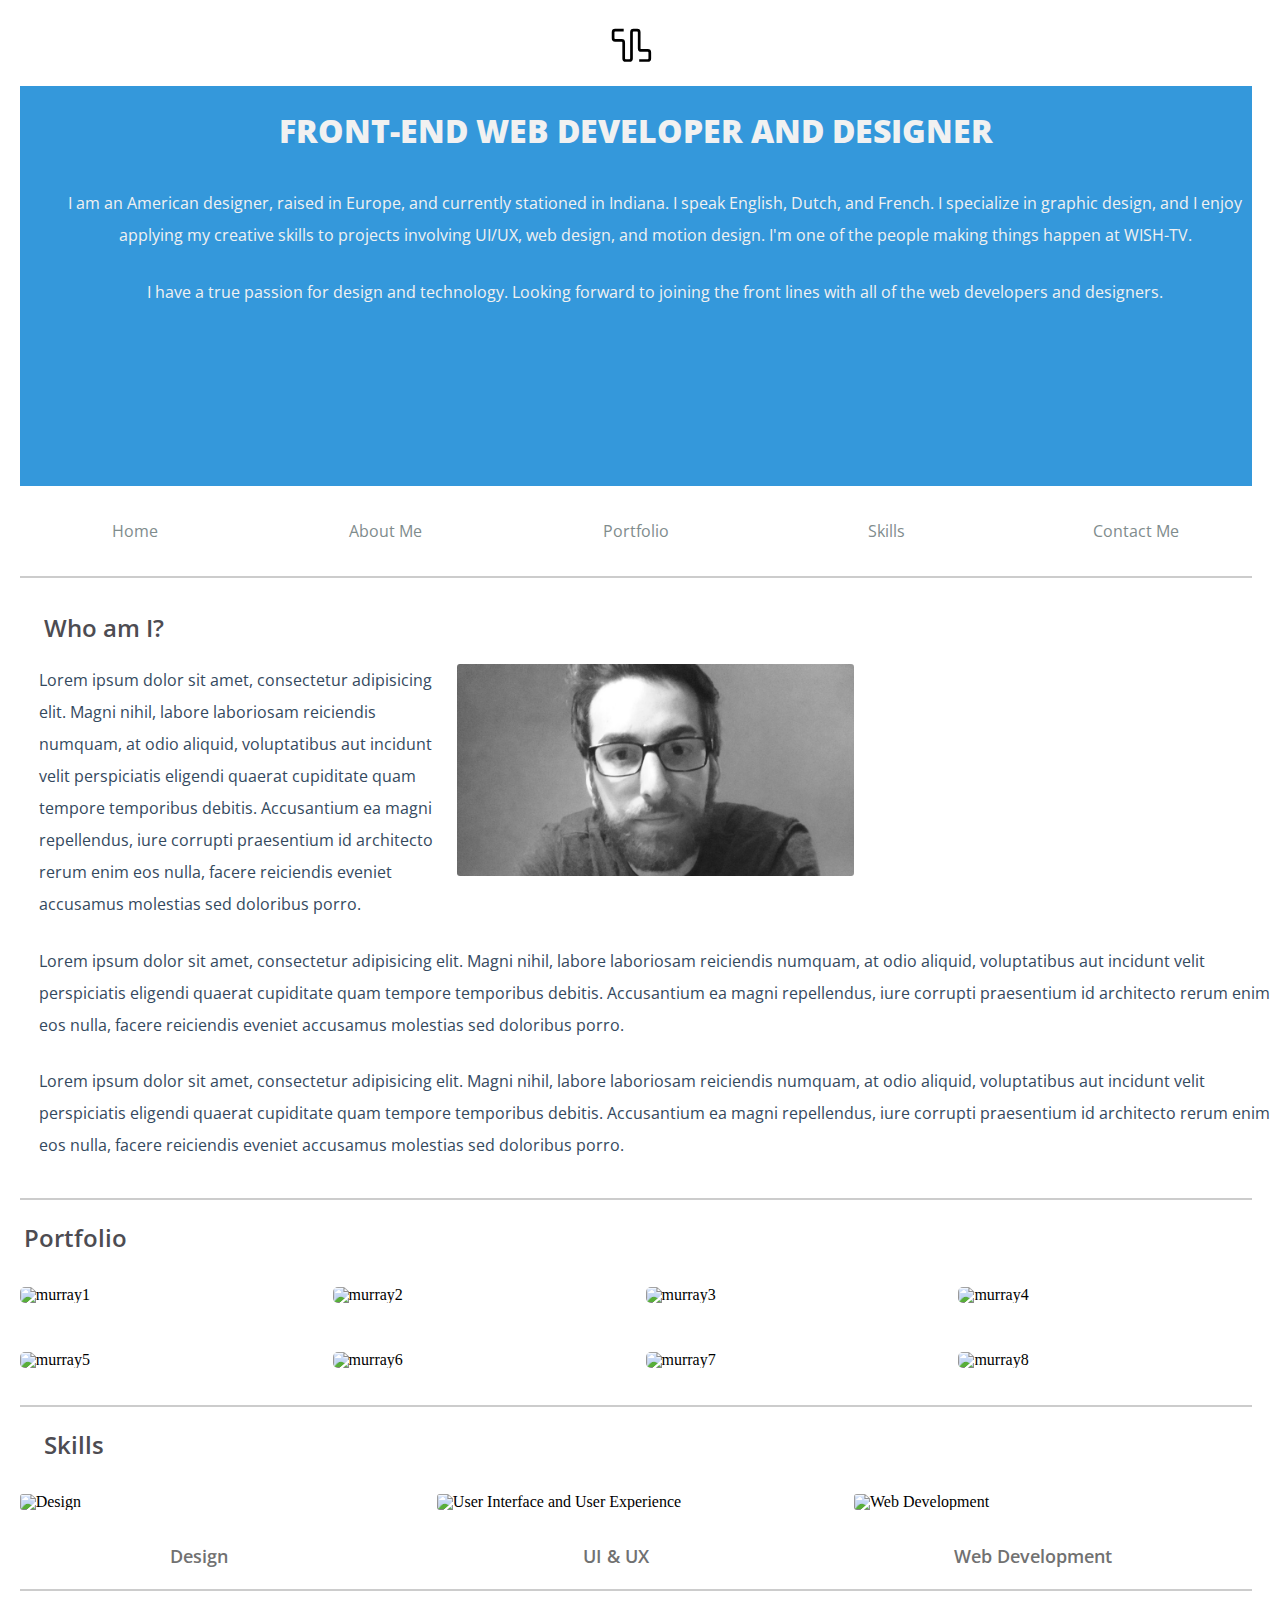
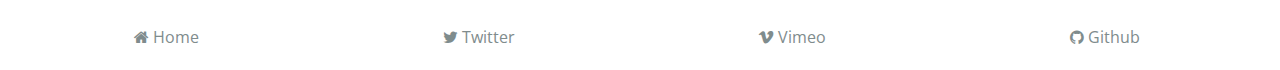
==== index.html @ 1d40ba94 "jQuery 1.7.2" ====
<!doctype html>
<html class="no-js" lang="en">
  <head>
    <meta http-equiv="x-ua-compatible" content="ie=edge" />
    <meta charset="utf-8" />
    <meta name="viewport" content="width=device-width, initial-scale=1.0" />
    <title>Zipline: Build a Personal Website</title>
    <link rel="icon" type="image/png" href="img/favicon.ico" />
    <link href='https://fonts.googleapis.com/css?family=Open+Sans:400,700,800,600' rel='stylesheet' type='text/css' />
    <link rel="stylesheet" href="css/app.css" />
    <link rel="stylesheet" href="css/html5reset.css" />
  	<link rel="stylesheet" href="css/responsivegridsystem.css" />
  	<link rel="stylesheet" href="css/col.css" />
  	<link rel="stylesheet" href="css/2cols.css" />
  	<link rel="stylesheet" href="css/3cols.css" />
  	<link rel="stylesheet" href="css/4cols.css" />
  	<link rel="stylesheet" href="css/5cols.css" />
  	<link rel="stylesheet" href="css/6cols.css" />
  	<link rel="stylesheet" href="css/7cols.css" />
  	<link rel="stylesheet" href="css/8cols.css" />
  	<link rel="stylesheet" href="css/9cols.css" />
  	<link rel="stylesheet" href="css/10cols.css" />
  	<link rel="stylesheet" href="css/11cols.css" />
  	<link rel="stylesheet" href="css/12cols.css" />
    <link rel="stylesheet" href="https://maxcdn.bootstrapcdn.com/font-awesome/4.5.0/css/font-awesome.min.css" />
    <link rel="stylesheet" href="css/style.css" />
  </head>

  <body>
    <div class="container">

      <div id="top" class="logo col span_12_of_12"><svg xmlns="http://www.w3.org/2000/svg" version="1.1" x="0" y="0" width="41.2" height="34.8" viewBox="113.3 83.2 41.2 34.8" enable-background="new 113.285 83.203 41.166 34.832" xml:space="preserve"><path fill="none" stroke="#000000" stroke-width="2.7" stroke-miterlimit="10" d="M126 85.4h-8.6c-1.1 0-2 0.9-2 2v6.1c0 1.1 0.9 2 2 2h6.6c1.1 0 2 0.9 2 2v16.2c0 1.1 0.9 2 2 2h3.8c1.1 0 2-0.9 2-2V103.7 87.4c0-1.1 0.9-2 2-2h3.7c1.1 0 2 0.9 2 2v16.2c0 1.1 0.9 2 2 2h6.6c1.1 0 2 0.9 2 2v6.1c0 1.1-0.9 2-2 2h-8.6"/></svg>
      </div>

      <header class="col span_12_of_12">
        <h1 class="col span_12_of_12 intro">Front-End Web Developer and Designer</h1>
        <p class="col span_12_of_12 intro">I am an American designer, raised in Europe, and currently stationed in Indiana. I speak English, Dutch, and French. I specialize in graphic design, and I enjoy applying my creative skills to projects involving UI/UX, web design, and motion design. I'm one of the people making things happen at <a href="http://www.wishtv.com">WISH-TV</a>.</p>
        <p class="col span_12_of_12 intro">I have a true passion for design and technology. Looking forward to joining the front lines with all of the web developers and designers.</p>
      </header>

      <nav class="col span_12_of_12">
        <a class="col span_1_of_5" href="#top">Home</a>
        <a class="col span_1_of_5" href="#about">About Me</a>
        <a class="col span_1_of_5" href="#portfolio">Portfolio</a>
        <a class="col span_1_of_5" href="#skills">Skills</a>
        <a class="col span_1_of_5" href="#social">Contact Me</a>
      </nav>

      <hr class="col span_12_of_12">

      <div id="about" class="col span_4_of_4">
          <h2 class="col span_4_of_4">Who am I?</h2>
          <p class="col span_1_of_3 lead-text">Lorem ipsum dolor sit amet, consectetur adipisicing elit. Magni nihil, labore laboriosam reiciendis numquam, at odio aliquid, voluptatibus aut incidunt velit perspiciatis eligendi quaerat cupiditate quam tempore temporibus debitis. Accusantium ea magni repellendus, iure corrupti praesentium id architecto rerum enim eos nulla, facere reiciendis eveniet accusamus molestias sed doloribus porro.</p>
          <img class="col span_1_of_3" src="img/myface.png" alt="Stephan Raab Profile Picture">
          <p class="col span_4_of_4 lead-text">Lorem ipsum dolor sit amet, consectetur adipisicing elit. Magni nihil, labore laboriosam reiciendis numquam, at odio aliquid, voluptatibus aut incidunt velit perspiciatis eligendi quaerat cupiditate quam tempore temporibus debitis. Accusantium ea magni repellendus, iure corrupti praesentium id architecto rerum enim eos nulla, facere reiciendis eveniet accusamus molestias sed doloribus porro.</p>
          <p class="col span_4_of_4 lead-text">Lorem ipsum dolor sit amet, consectetur adipisicing elit. Magni nihil, labore laboriosam reiciendis numquam, at odio aliquid, voluptatibus aut incidunt velit perspiciatis eligendi quaerat cupiditate quam tempore temporibus debitis. Accusantium ea magni repellendus, iure corrupti praesentium id architecto rerum enim eos nulla, facere reiciendis eveniet accusamus molestias sed doloribus porro.</p>
      </div>

      <hr class="col span_12_of_12">


      <div>
          <h2 id="portfolio" class="col span_12_of_12">Portfolio</h2>
          <span class="col span_4_of_4">
            <img src="http://tinyurl.com/ospzwv7" alt="murray1" class="col span_1_of_4 thumbnail">
            <img src="http://tinyurl.com/plrx6xm" alt="murray2" class="col span_1_of_4 thumbnail">
            <img src="http://tinyurl.com/p3au8xp" alt="murray3" class="col span_1_of_4 thumbnail">
            <img src="http://tinyurl.com/zzypyy5" alt="murray4" class="col span_1_of_4 thumbnail">
          </span>
          <span class="col span_4_of_4">
            <img src="http://tinyurl.com/ozfjwn2" alt="murray5" class="col span_1_of_4 thumbnail">
            <img src="http://tinyurl.com/hzhqagt" alt="murray6" class="col span_1_of_4 thumbnail">
            <img src="http://tinyurl.com/jpydewt" alt="murray7" class="col span_1_of_4 thumbnail">
            <img src="http://tinyurl.com/zwhwpjm" alt="murray8" class="col span_1_of_4 thumbnail">
          </span>
      </div>

      <hr class="col span_12_of_12">

      <h2 class="col span_12_of_12">Skills</h2>
      <div id="skills" class="col span_3_of_3">
        <img class="col span_1_of_3" src="http://tinyurl.com/zgeyf32" alt="Design">
        <img class="col span_1_of_3" src="http://tinyurl.com/jqfuppp" alt="User Interface and User Experience">
        <img class="col span_1_of_3" src="http://tinyurl.com/jq475kk" alt="Web Development">
      </div>
      <div class="section group">
        <p class="skills col span_1_of_3">Design</p>
        <p class="skills col span_1_of_3">UI & UX</p>
        <p class="skills col span_1_of_3">Web Development</p>
      </div>

      <hr class="col span_12_of_12">

      <footer id="social" class="col span_4_of_4">
        <a class="col span_1_of_4" href="#top"><i class="fa fa-home"></i> Home</a></li>
        <a class="col span_1_of_4" href="http://www.twitter.com/sarcartist"><i class="fa fa-twitter"></i> Twitter</a></li>
        <a class="col span_1_of_4" href="http://www.vimeo.com/StephanRaab"><i class="fa fa-vimeo"></i> Vimeo</a></li>
        <a class="col span_1_of_4" href="http://www.github.com/StephanRaab"><i class="fa fa-github"></i> Github</a></li>
      </footer>

    </div> <!--end of container -->
    <script src="http://ajax.googleapis.com/ajax/libs/jquery/1.7.2/jquery.min.js"></script>
    <script src="js/smoothscroll.js"></script>
    <script src="js/app.js"></script>
  </body>
</html>
---- css/col.css ----
/*  SECTIONS  ============================================================================= */

.section {
	clear: both;
	padding: 0px;
	margin: 0px;
}

/*  GROUPING  ============================================================================= */


.group:before,
.group:after {
    content:"";
    display:table;
}
.group:after {
    clear:both;
}
.group {
    zoom:1; /* For IE 6/7 (trigger hasLayout) */
}

/*  GRID COLUMN SETUP   ==================================================================== */

.col {
	display: block;
	float:left;
	margin: 1% 0 1% 1.6%;
}

.col:first-child { margin-left: 0; } /* all browsers except IE6 and lower */


/*  REMOVE MARGINS AS ALL GO FULL WIDTH AT 480 PIXELS */

@media only screen and (max-width: 480px) {
	.col { 
		margin: 1% 0 1% 0%;
	}
}
---- css/2cols.css ----
/*  GRID OF TWO   ============================================================================= */


.span_2_of_2 {
	width: 100%;
}

.span_1_of_2 {
	width: 49.2%;
}

/*  GO FULL WIDTH AT LESS THAN 480 PIXELS */

@media only screen and (max-width: 480px) {
	.span_2_of_2 {
		width: 100%; 
	}
	.span_1_of_2 {
		width: 100%; 
	}
}
---- css/3cols.css ----
/*  GRID OF THREE   ============================================================================= */

	
.span_3_of_3 {
	width: 100%; 
}

.span_2_of_3 {
	width: 66.13%; 
}

.span_1_of_3 {
	width: 32.26%; 
}


/*  GO FULL WIDTH AT LESS THAN 480 PIXELS */

@media only screen and (max-width: 480px) {
	.span_3_of_3 {
		width: 100%; 
	}
	.span_2_of_3 {
		width: 100%; 
	}
	.span_1_of_3 {
		width: 100%;
	}
}
---- css/4cols.css ----
/*  GRID OF FOUR   ============================================================================= */

	
.span_4_of_4 {
	width: 100%; 
}

.span_3_of_4 {
	width: 74.6%; 
}

.span_2_of_4 {
	width: 49.2%; 
}

.span_1_of_4 {
	width: 23.8%; 
}


/*  GO FULL WIDTH AT LESS THAN 480 PIXELS */

@media only screen and (max-width: 480px) {
	.span_4_of_4 {
		width: 100%; 
	}
	.span_3_of_4 {
		width: 100%; 
	}
	.span_2_of_4 {
		width: 100%; 
	}
	.span_1_of_4 {
		width: 100%; 
	}
}
---- css/5cols.css ----
/*  GRID OF FIVE   ============================================================================= */

	
.span_5_of_5 {
	width: 100%;
}

.span_4_of_5 {
  	width: 79.68%; 
}

.span_3_of_5 {
  	width: 59.36%; 
}

.span_2_of_5 {
  	width: 39.04%;
}

.span_1_of_5 {
  	width: 18.72%;
}


/*  GO FULL WIDTH AT LESS THAN 480 PIXELS */

@media only screen and (max-width: 480px) {
	.span_5_of_5 {
		width: 100%; 
	}
	.span_4_of_5 {
		width: 100%; 
	}
	.span_3_of_5 {
		width: 100%; 
	}
	.span_2_of_5 {
		width: 100%; 
	}
	.span_1_of_5 {
		width: 100%; 
	}
}
---- css/6cols.css ----
/*  GRID OF SIX   ============================================================================= */


.span_6_of_6 {
	width: 100%;
}

.span_5_of_6 {
  	width: 83.06%;
}

.span_4_of_6 {
  	width: 66.13%;
}

.span_3_of_6 {
  	width: 49.2%;
}

.span_2_of_6 {
  	width: 32.26%;
}

.span_1_of_6 {
  	width: 15.33%;
}


/*  GO FULL WIDTH AT LESS THAN 480 PIXELS */

@media only screen and (max-width: 480px) {
	.span_6_of_6 {
		width: 100%; 
	}
	.span_5_of_6 {
		width: 100%; 
	}
	.span_4_of_6 {
		width: 100%; 
	}
	.span_3_of_6 {
		width: 100%; 
	}
	.span_2_of_6 {
		width: 100%; 
	}
	.span_1_of_6 {
		width: 100%; 
	}
}
---- css/7cols.css ----
/*  GRID OF SEVEN   ============================================================================= */


.span_7_of_7 {
	width: 100%;
}

.span_6_of_7 {
	width: 85.48%;
}

.span_5_of_7 {
  	width: 70.97%;
}

.span_4_of_7 {
  	width: 56.45%;
}

.span_3_of_7 {
  	width: 41.94%;
}

.span_2_of_7 {
  	width: 27.42%;
}

.span_1_of_7 {
  	width: 12.91%;
}


/*  GO FULL WIDTH AT LESS THAN 480 PIXELS */

@media only screen and (max-width: 480px) {
	.span_7_of_7 {
		width: 100%; 
	}
	.span_6_of_7 {
		width: 100%; 
	}
	.span_5_of_7 {
		width: 100%; 
	}
	.span_4_of_7 {
		width: 100%; 
	}
	.span_3_of_7 {
		width: 100%; 
	}
	.span_2_of_7 {
		width: 100%; 
	}
	.span_1_of_7 {
		width: 100%; 
	}
}
---- css/8cols.css ----
/*  GRID OF EIGHT   ============================================================================= */

	
.span_8_of_8 {
	width: 100%;
}

.span_7_of_8 {
	width: 87.3%; 
}

.span_6_of_8 {
	width: 74.6%; 
}

.span_5_of_8 {
	width: 61.9%; 
}

.span_4_of_8 {
	width: 49.2%; 
}

.span_3_of_8 {
	width: 36.5%;
}

.span_2_of_8 {
	width: 23.8%; 
}

.span_1_of_8 {
	width: 11.1%; 
}


/*  GO FULL WIDTH AT LESS THAN 480 PIXELS */

@media only screen and (max-width: 480px) {
	.span_8_of_8 {
		width: 100%; 
	}
	.span_7_of_8 {
		width: 100%; 
	}
	.span_6_of_8 {
		width: 100%; 
	}
	.span_5_of_8 {
		width: 100%; 
	}
	.span_4_of_8 {
		width: 100%; 
	}
	.span_3_of_8 {
		width: 100%; 
	}
	.span_2_of_8 {
		width: 100%; 
	}
	.span_1_of_8 {
		width: 100%; 
	}
}
---- css/9cols.css ----
/*  GRID OF NINE   ============================================================================= */


.span_9_of_9 {
	width: 100%;
}

.span_8_of_9 {
	width: 88.71%;
}

.span_7_of_9 {
	width: 77.42%; 
}

.span_6_of_9 {
	width: 66.13%; 
}

.span_5_of_9 {
	width: 54.84%; 
}

.span_4_of_9 {
	width: 43.55%; 
}

.span_3_of_9 {
	width: 32.26%;
}

.span_2_of_9 {
	width: 20.97%; 
}

.span_1_of_9 {
	width: 9.68%; 
}


/*  GO FULL WIDTH AT LESS THAN 480 PIXELS */

@media only screen and (max-width: 480px) {
	.span_9_of_9 {
		width: 100%; 
	}
	.span_8_of_9 {
		width: 100%; 
	}
	.span_7_of_9 {
		width: 100%; 
	}
	.span_6_of_9 {
		width: 100%; 
	}
	.span_5_of_9 {
		width: 100%; 
	}
	.span_4_of_9 {
		width: 100%; 
	}
	.span_3_of_9 {
		width: 100%; 
	}
	.span_2_of_9 {
		width: 100%; 
	}
	.span_1_of_9 {
		width: 100%; 
	}
}
---- css/10cols.css ----
/*  GRID OF TEN   ============================================================================= */


.span_10_of_10 {
	width: 100%;
}

.span_9_of_10 {
	width: 89.84%;
}

.span_8_of_10 {
	width: 79.68%;
}

.span_7_of_10 {
	width: 69.52%; 
}

.span_6_of_10 {
	width: 59.36%; 
}

.span_5_of_10 {
	width: 49.2%; 
}

.span_4_of_10 {
	width: 39.04%; 
}

.span_3_of_10 {
	width: 28.88%;
}

.span_2_of_10 {
	width: 18.72%; 
}

.span_1_of_10 {
	width: 8.56%; 
}


/*  GO FULL WIDTH AT LESS THAN 480 PIXELS */

@media only screen and (max-width: 480px) {
	.span_10_of_10 {
		width: 100%; 
	}
	.span_9_of_10 {
		width: 100%; 
	}
	.span_8_of_10 {
		width: 100%; 
	}
	.span_7_of_10 {
		width: 100%; 
	}
	.span_6_of_10 {
		width: 100%; 
	}
	.span_5_of_10 {
		width: 100%; 
	}
	.span_4_of_10 {
		width: 100%; 
	}
	.span_3_of_10 {
		width: 100%; 
	}
	.span_2_of_10 {
		width: 100%; 
	}
	.span_1_of_10 {
		width: 100%; 
	}
}
---- css/11cols.css ----
/*  GRID OF ELEVEN   ============================================================================= */

.span_11_of_11 {
	width: 100%;
}

.span_10_of_11 {
	width: 90.76%;
}

.span_9_of_11 {
	width: 81.52%;
}

.span_8_of_11 {
	width: 72.29%;
}

.span_7_of_11 {
	width: 63.05%; 
}

.span_6_of_11 {
	width: 53.81%; 
}

.span_5_of_11 {
	width: 44.58%; 
}

.span_4_of_11 {
	width: 35.34%; 
}

.span_3_of_11 {
	width: 26.1%;
}

.span_2_of_11 {
	width: 16.87%; 
}

.span_1_of_11 {
	width: 7.63%; 
}


/*  GO FULL WIDTH AT LESS THAN 480 PIXELS */

@media only screen and (max-width: 480px) {
	.span_11_of_11 {
		width: 100%; 
	}
	.span_10_of_11 {
		width: 100%; 
	}
	.span_9_of_11 {
		width: 100%; 
	}
	.span_8_of_11 {
		width: 100%; 
	}
	.span_7_of_11 {
		width: 100%; 
	}
	.span_6_of_11 {
		width: 100%; 
	}
	.span_5_of_11 {
		width: 100%; 
	}
	.span_4_of_11 {
		width: 100%; 
	}
	.span_3_of_11 {
		width: 100%; 
	}
	.span_2_of_11 {
		width: 100%; 
	}
	.span_1_of_11 {
		width: 100%; 
	}
}
---- css/12cols.css ----
/*  GRID OF TWELVE   ============================================================================= */

.span_12_of_12 {
	width: 100%;
}

.span_11_of_12 {
	width: 91.53%;
}

.span_10_of_12 {
	width: 83.06%;
}

.span_9_of_12 {
	width: 74.6%;
}

.span_8_of_12 {
	width: 66.13%;
}

.span_7_of_12 {
	width: 57.66%; 
}

.span_6_of_12 {
	width: 49.2%; 
}

.span_5_of_12 {
	width: 40.73%; 
}

.span_4_of_12 {
	width: 32.26%; 
}

.span_3_of_12 {
	width: 23.8%;
}

.span_2_of_12 {
	width: 15.33%; 
}

.span_1_of_12 {
	width: 6.86%; 
}


/*  GO FULL WIDTH AT LESS THAN 480 PIXELS */

@media only screen and (max-width: 480px) {
	.span_12_of_12 {
		width: 100%; 
	}
	.span_11_of_12 {
		width: 100%; 
	}
	.span_10_of_12 {
		width: 100%; 
	}
	.span_9_of_12 {
		width: 100%; 
	}
	.span_8_of_12 {
		width: 100%; 
	}
	.span_7_of_12 {
		width: 100%; 
	}
	.span_6_of_12 {
		width: 100%; 
	}
	.span_5_of_12 {
		width: 100%; 
	}
	.span_4_of_12 {
		width: 100%; 
	}
	.span_3_of_12 {
		width: 100%; 
	}
	.span_2_of_12 {
		width: 100%; 
	}
	.span_1_of_12 {
		width: 100%; 
	}
}
---- css/style.css ----
h1{
  font-family: 'Open Sans', sans-serif;
  font-weight: 800;
  font-size: 32px;
  text-transform: uppercase;
}

h2{
  font-family: 'Open Sans', sans-serif;
  font-weight: 600;
  font-size: 24px;
  color: #4d4c52;
  padding-left: 1em;
}

p{
  font-family: 'Open Sans', sans-serif;
  font-weight: 400;
  color: #7d8083;
}

p a{
  color: #f1f1f1;
  line-height: 2;
  font-family: 'Open Sans', sans-serif;
  font-weight: 400;
  text-decoration: none;
}

p a:hover{
  text-decoration: underline;
}

img{
  border-radius: 3px;
}

.container{
  margin-right: 3em;
}

.logo{
  padding: 1em;
  margin-bottom: -5px;
  display: inline-flex;
  align-items: center;
  justify-content: center;
}

.intro{
  color: #f1f1f1;
  line-height: 2;
}

a{
  text-decoration: none;
  font-family: 'Open Sans', sans-serif;
  font-weight: 400;
}

header{
  background-color: rgba(52, 152, 219,1.0);
  height: 400px;
  text-align: center;
}

nav{
  display: inline-flex;
  align-items: center;
  justify-content: center;
  height: 40px;
}

nav a{
  color: #7f8c8d;
  align-items: center;
  text-align: center;
}

nav a:hover{
  color: #3498db;
  border-bottom: 3px solid #3498db;
  padding-bottom: 35px;
  transition: width 2s ease-in-out 1s;
}

hr{
  height: 1px;
  border: 0;
  border-top: 2px solid #cccccc;
  padding: 0;
}

.lead-text{
  color: #34495e;
  line-height: 2;
}

.thumbnail{
  border-radius: 5px;
}

.thumbnail:hover{
  cursor: pointer;
  background: #3498db;
}

.skills{
  font-family: 'Open Sans', sans-serif;
  font-weight: 600;
  font-size: 18px;
  color: rgb(113, 113, 113);
  text-align: center;
}

footer a{
  color: #7f8c8d;
  text-align: center;
}

footer a:hover{
  color: #3498db;
}
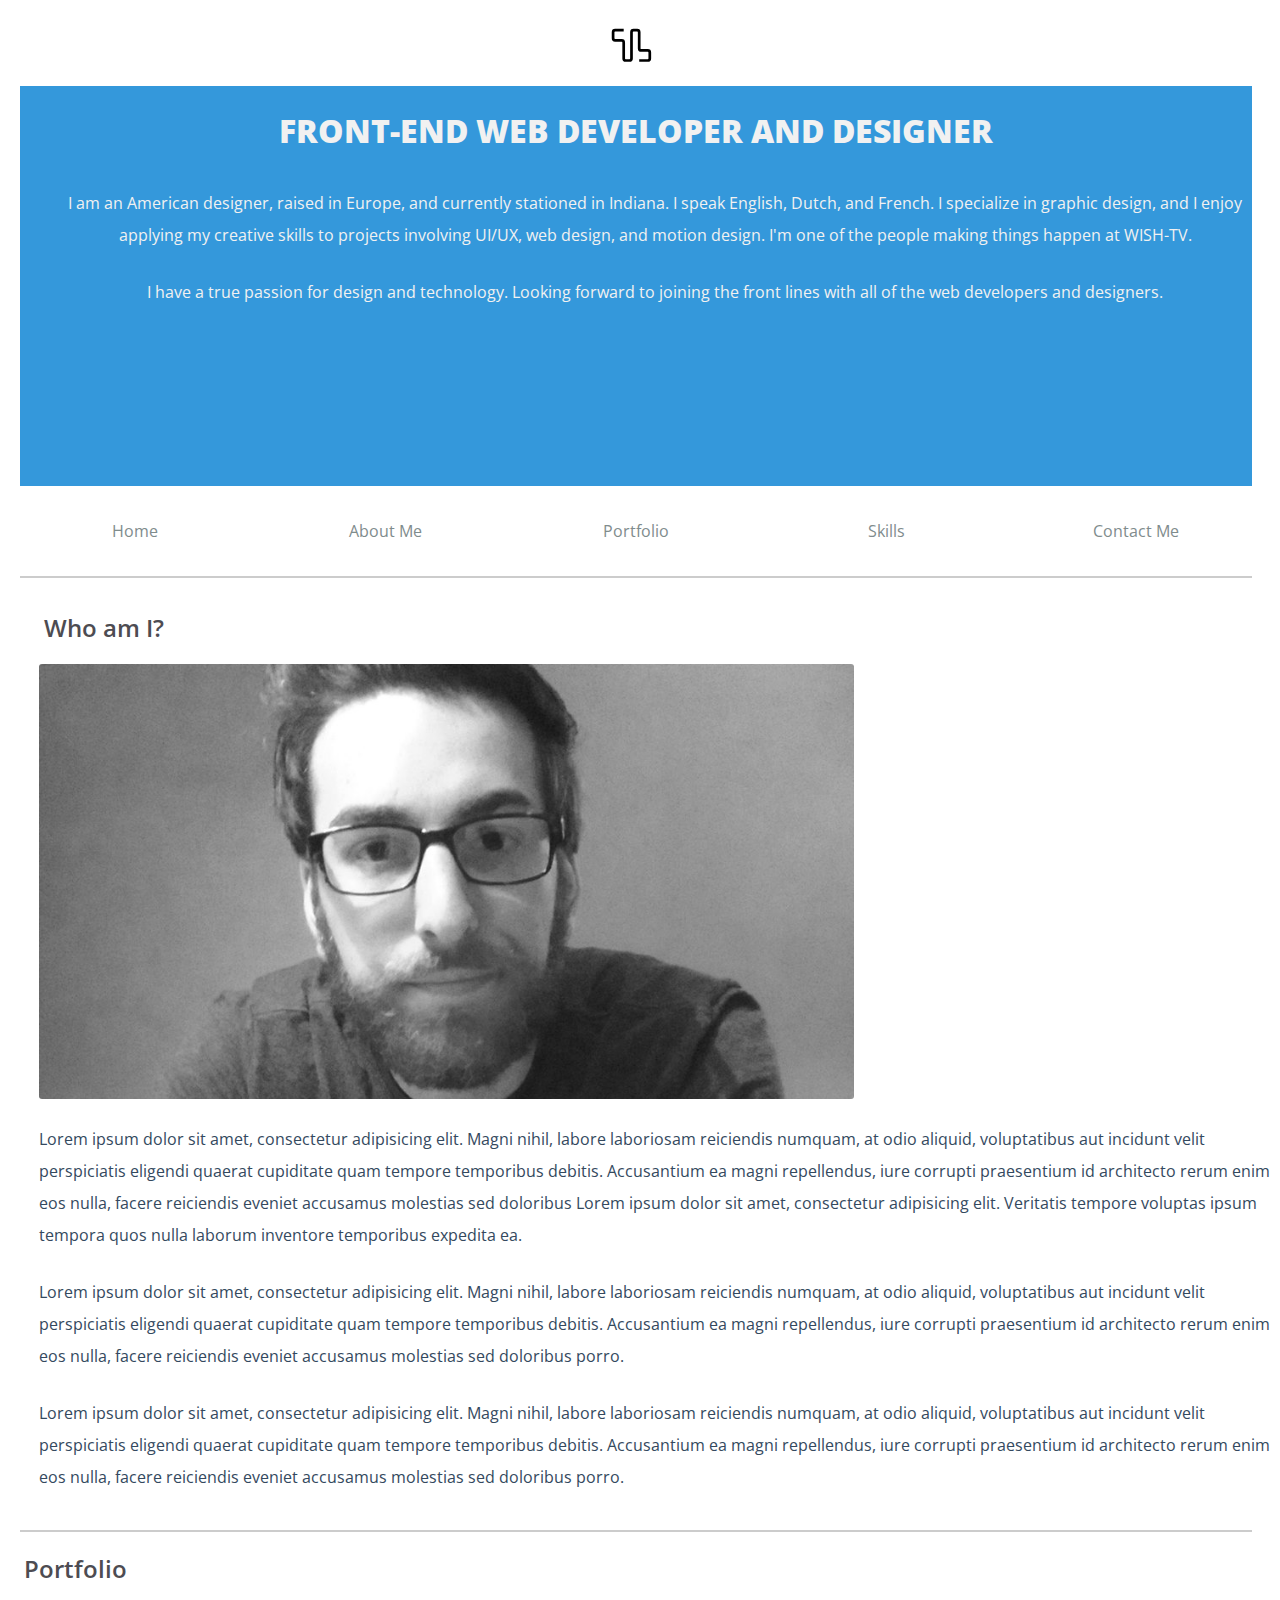
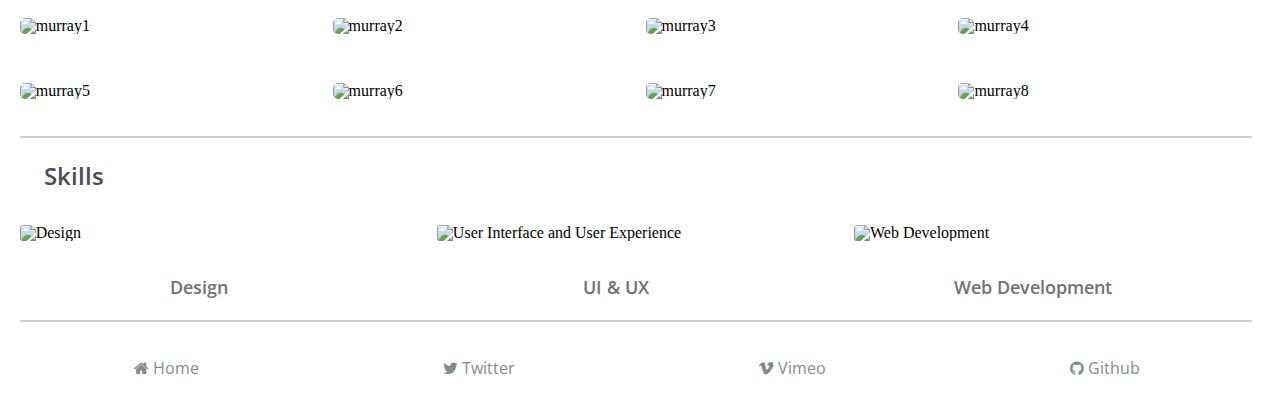
==== commit 01b44057: "profile pic change" ====
--- a/index.html
+++ b/index.html
@@ -50,8 +50,8 @@
 
       <div id="about" class="col span_4_of_4">
           <h2 class="col span_4_of_4">Who am I?</h2>
-          <p class="col span_1_of_3 lead-text">Lorem ipsum dolor sit amet, consectetur adipisicing elit. Magni nihil, labore laboriosam reiciendis numquam, at odio aliquid, voluptatibus aut incidunt velit perspiciatis eligendi quaerat cupiditate quam tempore temporibus debitis. Accusantium ea magni repellendus, iure corrupti praesentium id architecto rerum enim eos nulla, facere reiciendis eveniet accusamus molestias sed doloribus porro.</p>
-          <img class="col span_1_of_3" src="img/myface.png" alt="Stephan Raab Profile Picture">
+          <img class="col span_2_of_3" src="img/myface.png" alt="Stephan Raab Profile Picture">
+          <p class="col span_4_of_4 lead-text">Lorem ipsum dolor sit amet, consectetur adipisicing elit. Magni nihil, labore laboriosam reiciendis numquam, at odio aliquid, voluptatibus aut incidunt velit perspiciatis eligendi quaerat cupiditate quam tempore temporibus debitis. Accusantium ea magni repellendus, iure corrupti praesentium id architecto rerum enim eos nulla, facere reiciendis eveniet accusamus molestias sed doloribus Lorem ipsum dolor sit amet, consectetur adipisicing elit. Veritatis tempore voluptas ipsum tempora quos nulla laborum inventore temporibus expedita ea. </p>
           <p class="col span_4_of_4 lead-text">Lorem ipsum dolor sit amet, consectetur adipisicing elit. Magni nihil, labore laboriosam reiciendis numquam, at odio aliquid, voluptatibus aut incidunt velit perspiciatis eligendi quaerat cupiditate quam tempore temporibus debitis. Accusantium ea magni repellendus, iure corrupti praesentium id architecto rerum enim eos nulla, facere reiciendis eveniet accusamus molestias sed doloribus porro.</p>
           <p class="col span_4_of_4 lead-text">Lorem ipsum dolor sit amet, consectetur adipisicing elit. Magni nihil, labore laboriosam reiciendis numquam, at odio aliquid, voluptatibus aut incidunt velit perspiciatis eligendi quaerat cupiditate quam tempore temporibus debitis. Accusantium ea magni repellendus, iure corrupti praesentium id architecto rerum enim eos nulla, facere reiciendis eveniet accusamus molestias sed doloribus porro.</p>
       </div>
@@ -99,7 +99,7 @@
       </footer>
 
     </div> <!--end of container -->
-    <script src="http://ajax.googleapis.com/ajax/libs/jquery/1.7.2/jquery.min.js"></script>
+    <script src="js/jQuery 1-7-2.min.js"></script>
     <script src="js/smoothscroll.js"></script>
     <script src="js/app.js"></script>
   </body>
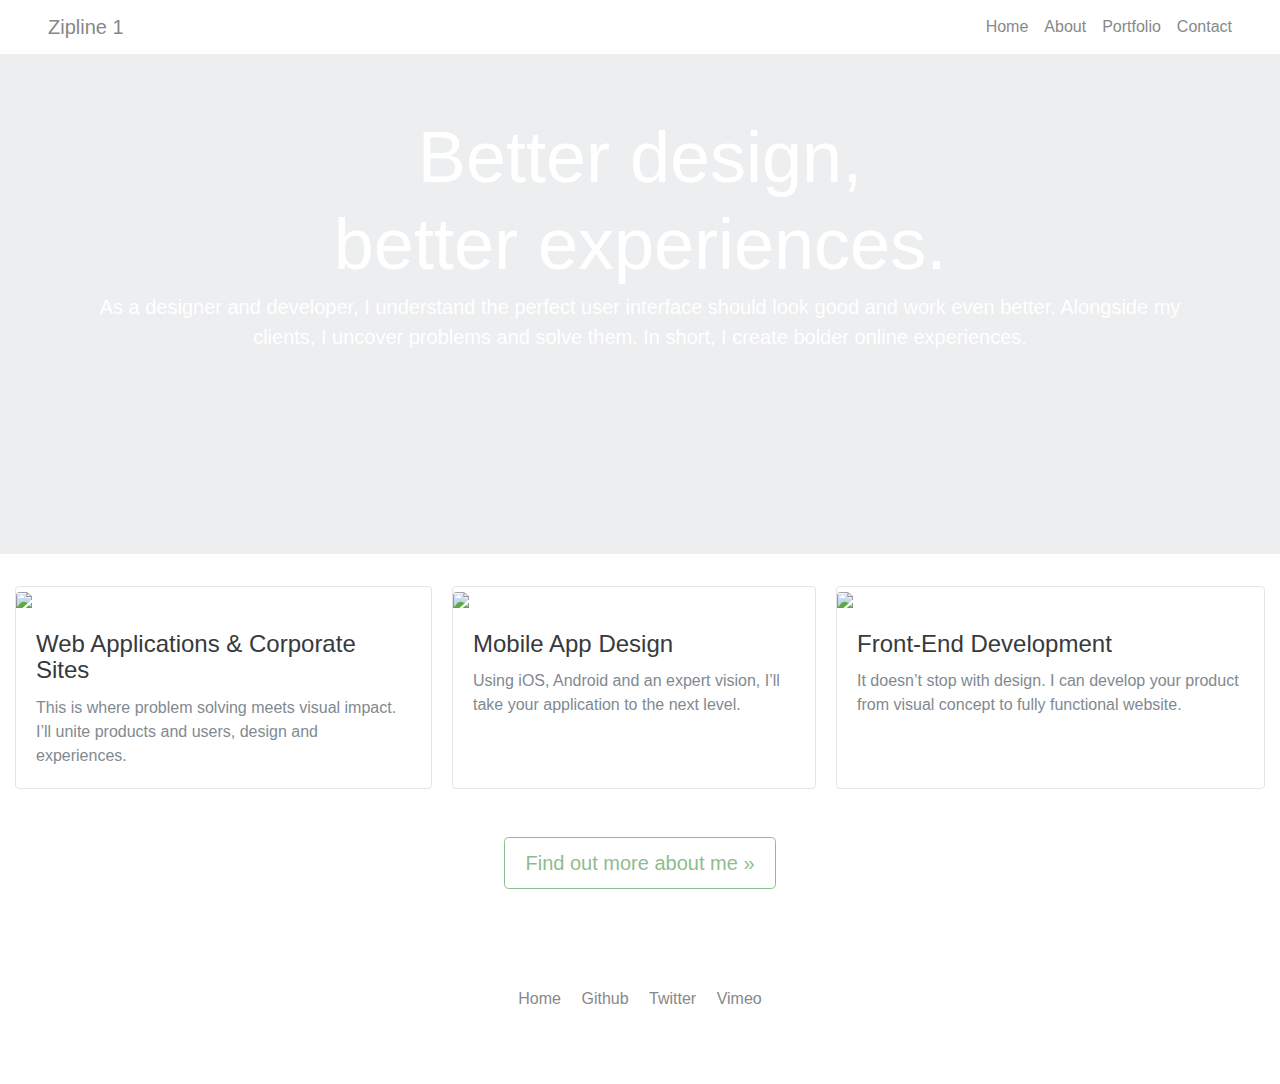
==== commit 28c7e462: "zipline portfolio v3" ====
--- a/index.html
+++ b/index.html
@@ -1,106 +1,102 @@
-<!doctype html>
-<html class="no-js" lang="en">
+
+<!DOCTYPE html>
+<html lang="en">
   <head>
-    <meta http-equiv="x-ua-compatible" content="ie=edge" />
-    <meta charset="utf-8" />
-    <meta name="viewport" content="width=device-width, initial-scale=1.0" />
-    <title>Zipline: Build a Personal Website</title>
-    <link rel="icon" type="image/png" href="img/favicon.ico" />
-    <link href='https://fonts.googleapis.com/css?family=Open+Sans:400,700,800,600' rel='stylesheet' type='text/css' />
-    <link rel="stylesheet" href="css/app.css" />
-    <link rel="stylesheet" href="css/html5reset.css" />
-  	<link rel="stylesheet" href="css/responsivegridsystem.css" />
-  	<link rel="stylesheet" href="css/col.css" />
-  	<link rel="stylesheet" href="css/2cols.css" />
-  	<link rel="stylesheet" href="css/3cols.css" />
-  	<link rel="stylesheet" href="css/4cols.css" />
-  	<link rel="stylesheet" href="css/5cols.css" />
-  	<link rel="stylesheet" href="css/6cols.css" />
-  	<link rel="stylesheet" href="css/7cols.css" />
-  	<link rel="stylesheet" href="css/8cols.css" />
-  	<link rel="stylesheet" href="css/9cols.css" />
-  	<link rel="stylesheet" href="css/10cols.css" />
-  	<link rel="stylesheet" href="css/11cols.css" />
-  	<link rel="stylesheet" href="css/12cols.css" />
-    <link rel="stylesheet" href="https://maxcdn.bootstrapcdn.com/font-awesome/4.5.0/css/font-awesome.min.css" />
-    <link rel="stylesheet" href="css/style.css" />
+    <meta charset="utf-8">
+    <meta http-equiv="X-UA-Compatible" content="IE=edge">
+    <meta name="viewport" content="width=device-width, initial-scale=1, shrink-to-fit=no">
+    <!-- The above 3 meta tags *must* come first in the head; any other head content must come *after* these tags -->
+
+    <link rel="icon" href="img/favicon.ico">
+    <title>Zipline 1: FCC</title>
+
+    <!-- Bootstrap core CSS -->
+    <link href="css/bootstrap.min.css" rel="stylesheet">
+
+    <!-- Custom styles for this template -->
+    <link href="css/style.css" rel="stylesheet">
   </head>
 
   <body>
-    <div class="container">
 
-      <div id="top" class="logo col span_12_of_12"><svg xmlns="http://www.w3.org/2000/svg" version="1.1" x="0" y="0" width="41.2" height="34.8" viewBox="113.3 83.2 41.2 34.8" enable-background="new 113.285 83.203 41.166 34.832" xml:space="preserve"><path fill="none" stroke="#000000" stroke-width="2.7" stroke-miterlimit="10" d="M126 85.4h-8.6c-1.1 0-2 0.9-2 2v6.1c0 1.1 0.9 2 2 2h6.6c1.1 0 2 0.9 2 2v16.2c0 1.1 0.9 2 2 2h3.8c1.1 0 2-0.9 2-2V103.7 87.4c0-1.1 0.9-2 2-2h3.7c1.1 0 2 0.9 2 2v16.2c0 1.1 0.9 2 2 2h6.6c1.1 0 2 0.9 2 2v6.1c0 1.1-0.9 2-2 2h-8.6"/></svg>
+    <nav id="top" class="navbar">
+      <a class="navbar-brand" href="http://www.freecodecamp.com" target="_blank">Zipline 1</a>
+      <ul class="nav navbar-nav pull-xs-right">
+        <li class="nav-item">
+          <a class="nav-link" href="#top">Home <span class="sr-only">(current)</span></a>
+        </li>
+        <li class="nav-item">
+          <a class="nav-link" href="#about-me">About</a>
+        </li>
+        <li class="nav-item">
+          <a class="nav-link" href="#skills">Portfolio</a>
+        </li>
+        <li class="nav-item">
+          <a class="nav-link" href="#contact">Contact</a>
+        </li>
+      </ul>
+    </nav>
+
+    <!-- Main jumbotron for a primary marketing message or call to action -->
+    <div id="header" class="jumbotron jumbotron-fluid">
+      <div class="container">
+        <h2 class="display-3 text-xs-center">Better design,</h1>
+        <h2 class="display-3 text-xs-center">better experiences.</h2>
+        <p class="lead text-xs-center">As a designer and developer, I understand the perfect user interface should look good and work even better. Alongside my clients, I uncover problems and solve them. In short, I create bolder online experiences.</p>
       </div>
+    </div>
 
-      <header class="col span_12_of_12">
-        <h1 class="col span_12_of_12 intro">Front-End Web Developer and Designer</h1>
-        <p class="col span_12_of_12 intro">I am an American designer, raised in Europe, and currently stationed in Indiana. I speak English, Dutch, and French. I specialize in graphic design, and I enjoy applying my creative skills to projects involving UI/UX, web design, and motion design. I'm one of the people making things happen at <a href="http://www.wishtv.com">WISH-TV</a>.</p>
-        <p class="col span_12_of_12 intro">I have a true passion for design and technology. Looking forward to joining the front lines with all of the web developers and designers.</p>
-      </header>
+    <div class="container-fluid text-cs-center">
 
-      <nav class="col span_12_of_12">
-        <a class="col span_1_of_5" href="#top">Home</a>
-        <a class="col span_1_of_5" href="#about">About Me</a>
-        <a class="col span_1_of_5" href="#portfolio">Portfolio</a>
-        <a class="col span_1_of_5" href="#skills">Skills</a>
-        <a class="col span_1_of_5" href="#social">Contact Me</a>
-      </nav>
+      <div id="skills" class="card-deck-wrapper">
+        <div class="card-deck">
+          <div class="card">
+            <img class="card-img-top" src="http://tinyurl.com/ospzwv7">
+            <div class="card-block">
+              <h4 class="card-title">Web Applications & Corporate Sites</h4>
+              <p class="text-muted card-text">This is where problem solving meets visual impact. I’ll unite products and users, design and experiences.</p>
+            </div>
+          </div>
 
-      <hr class="col span_12_of_12">
+          <div class="card">
+            <img class="card-img-top" src="http://tinyurl.com/jqfuppp">
+            <div class="card-block">
+              <h4 class="card-title">Mobile App Design</h4>
+              <p class="text-muted card-text">Using iOS, Android and an expert vision, I’ll take your application to the next level.</p>
+            </div>
+          </div>
 
-      <div id="about" class="col span_4_of_4">
-          <h2 class="col span_4_of_4">Who am I?</h2>
-          <img class="col span_2_of_3" src="img/myface.png" alt="Stephan Raab Profile Picture">
-          <p class="col span_4_of_4 lead-text">Lorem ipsum dolor sit amet, consectetur adipisicing elit. Magni nihil, labore laboriosam reiciendis numquam, at odio aliquid, voluptatibus aut incidunt velit perspiciatis eligendi quaerat cupiditate quam tempore temporibus debitis. Accusantium ea magni repellendus, iure corrupti praesentium id architecto rerum enim eos nulla, facere reiciendis eveniet accusamus molestias sed doloribus Lorem ipsum dolor sit amet, consectetur adipisicing elit. Veritatis tempore voluptas ipsum tempora quos nulla laborum inventore temporibus expedita ea. </p>
-          <p class="col span_4_of_4 lead-text">Lorem ipsum dolor sit amet, consectetur adipisicing elit. Magni nihil, labore laboriosam reiciendis numquam, at odio aliquid, voluptatibus aut incidunt velit perspiciatis eligendi quaerat cupiditate quam tempore temporibus debitis. Accusantium ea magni repellendus, iure corrupti praesentium id architecto rerum enim eos nulla, facere reiciendis eveniet accusamus molestias sed doloribus porro.</p>
-          <p class="col span_4_of_4 lead-text">Lorem ipsum dolor sit amet, consectetur adipisicing elit. Magni nihil, labore laboriosam reiciendis numquam, at odio aliquid, voluptatibus aut incidunt velit perspiciatis eligendi quaerat cupiditate quam tempore temporibus debitis. Accusantium ea magni repellendus, iure corrupti praesentium id architecto rerum enim eos nulla, facere reiciendis eveniet accusamus molestias sed doloribus porro.</p>
+          <div class="card">
+            <img class="card-img-top" src="http://tinyurl.com/jq475kk">
+            <div class="card-block">
+              <h4 class="card-title">Front-End Development</h4>
+              <p class="text-muted card-text">It doesn’t stop with design. I can develop your product from visual concept to fully functional website.</p>
+            </div>
+          </div>
+        </div>
       </div>
+    </div>
 
-      <hr class="col span_12_of_12">
+      <a href="http://www.stephanraab.com" target="_blank"><button id="about-me" class="btn btn-success-outline btn-lg center-block">Find out more about me <span>&raquo</span></button></a>
+
+      <footer id="contact" class="text-xs-center">
+        <nav class="nav nav-inline">
+          <a class="nav-link" href="#top">Home</a>
+          <a class="nav-link" href="http://www.github.com/stephanraab" target="_blank">Github</a>
+          <a class="nav-link" href="http://www.twitter.com/sarcartist" target="_blank">Twitter</a>
+          <a class="nav-link" href="http://www.vimeo.com/stephanraab" target="_blank">Vimeo</a>
+        </nav>
+      </footer>
+    </div> <!-- /container -->
 
 
-      <div>
-          <h2 id="portfolio" class="col span_12_of_12">Portfolio</h2>
-          <span class="col span_4_of_4">
-            <img src="http://tinyurl.com/ospzwv7" alt="murray1" class="col span_1_of_4 thumbnail">
-            <img src="http://tinyurl.com/plrx6xm" alt="murray2" class="col span_1_of_4 thumbnail">
-            <img src="http://tinyurl.com/p3au8xp" alt="murray3" class="col span_1_of_4 thumbnail">
-            <img src="http://tinyurl.com/zzypyy5" alt="murray4" class="col span_1_of_4 thumbnail">
-          </span>
-          <span class="col span_4_of_4">
-            <img src="http://tinyurl.com/ozfjwn2" alt="murray5" class="col span_1_of_4 thumbnail">
-            <img src="http://tinyurl.com/hzhqagt" alt="murray6" class="col span_1_of_4 thumbnail">
-            <img src="http://tinyurl.com/jpydewt" alt="murray7" class="col span_1_of_4 thumbnail">
-            <img src="http://tinyurl.com/zwhwpjm" alt="murray8" class="col span_1_of_4 thumbnail">
-          </span>
-      </div>
-
-      <hr class="col span_12_of_12">
-
-      <h2 class="col span_12_of_12">Skills</h2>
-      <div id="skills" class="col span_3_of_3">
-        <img class="col span_1_of_3" src="http://tinyurl.com/zgeyf32" alt="Design">
-        <img class="col span_1_of_3" src="http://tinyurl.com/jqfuppp" alt="User Interface and User Experience">
-        <img class="col span_1_of_3" src="http://tinyurl.com/jq475kk" alt="Web Development">
-      </div>
-      <div class="section group">
-        <p class="skills col span_1_of_3">Design</p>
-        <p class="skills col span_1_of_3">UI & UX</p>
-        <p class="skills col span_1_of_3">Web Development</p>
-      </div>
-
-      <hr class="col span_12_of_12">
-
-      <footer id="social" class="col span_4_of_4">
-        <a class="col span_1_of_4" href="#top"><i class="fa fa-home"></i> Home</a></li>
-        <a class="col span_1_of_4" href="http://www.twitter.com/sarcartist"><i class="fa fa-twitter"></i> Twitter</a></li>
-        <a class="col span_1_of_4" href="http://www.vimeo.com/StephanRaab"><i class="fa fa-vimeo"></i> Vimeo</a></li>
-        <a class="col span_1_of_4" href="http://www.github.com/StephanRaab"><i class="fa fa-github"></i> Github</a></li>
-      </footer>
-
-    </div> <!--end of container -->
-    <script src="js/jQuery 1-7-2.min.js"></script>
-    <script src="js/smoothscroll.js"></script>
-    <script src="js/app.js"></script>
+    <!-- Bootstrap core JavaScript
+    ================================================== -->
+    <!-- Placed at the end of the document so the pages load faster -->
+    <script src="https://ajax.googleapis.com/ajax/libs/jquery/2.1.4/jquery.min.js"></script>
+    <script>window.jQuery || document.write('<script src="../../assets/js/vendor/jquery.min.js"><\/script>')</script>
+    <script src="../../dist/js/bootstrap.min.js"></script>
+    <!-- IE10 viewport hack for Surface/desktop Windows 8 bug -->
+    <script src="../../assets/js/ie10-viewport-bug-workaround.js"></script>
   </body>
 </html>
--- a/css/style.css
+++ b/css/style.css
@@ -1,124 +1,70 @@
-
-h1{
-  font-family: 'Open Sans', sans-serif;
-  font-weight: 800;
-  font-size: 32px;
-  text-transform: uppercase;
+/* Move down content because we have a fixed navbar that is 50px tall */
+body {
+  padding-bottom: 2rem;
 }
 
-h2{
-  font-family: 'Open Sans', sans-serif;
-  font-weight: 600;
-  font-size: 24px;
-  color: #4d4c52;
-  padding-left: 1em;
-}
-
-p{
-  font-family: 'Open Sans', sans-serif;
-  font-weight: 400;
-  color: #7d8083;
-}
-
-p a{
-  color: #f1f1f1;
-  line-height: 2;
-  font-family: 'Open Sans', sans-serif;
-  font-weight: 400;
+a:hover{
   text-decoration: none;
 }
 
-p a:hover{
-  text-decoration: underline;
+.navbar{
+  padding-left: 3em;
+  padding-right: 3em;
 }
 
-img{
-  border-radius: 3px;
+.nav-link, .navbar-brand{
+  color: #888;
 }
 
-.container{
-  margin-right: 3em;
+.jumbotron{
+  background-image: url("http://tinyurl.com/gtrgq4f");
+  background-size: cover;
+  color: white;
+  height: 500px;
 }
 
-.logo{
-  padding: 1em;
-  margin-bottom: -5px;
-  display: inline-flex;
-  align-items: center;
-  justify-content: center;
+.card-deck-wrapper{
+  display: flex;
 }
 
-.intro{
-  color: #f1f1f1;
-  line-height: 2;
+.btn-success-outline {
+    color: darkseagreen;
+    background-color: transparent;
+    background-image: none;
+    border-color: darkseagreen;
 }
 
-a{
-  text-decoration: none;
-  font-family: 'Open Sans', sans-serif;
-  font-weight: 400;
+.btn-success-outline:hover {
+    color: #fff;
+    background-color: darkseagreen;
+    border-color: darkseagreen;
 }
 
-header{
-  background-color: rgba(52, 152, 219,1.0);
-  height: 400px;
-  text-align: center;
+#about-me{
+  margin-bottom: 3rem;
+  margin-top: 3rem;
 }
 
-nav{
-  display: inline-flex;
-  align-items: center;
-  justify-content: center;
-  height: 40px;
+#about-me:focus{
+  background-color: darkseagreen;
+  border-color: darkseagreen;
 }
 
-nav a{
-  color: #7f8c8d;
-  align-items: center;
-  text-align: center;
+#about-me:hover>span{
+  padding-left: 10px;
+  transition: .2s all linear;
 }
 
-nav a:hover{
-  color: #3498db;
-  border-bottom: 3px solid #3498db;
-  padding-bottom: 35px;
-  transition: width 2s ease-in-out 1s;
+#about-me:hover:after>span{
+  padding-left: -10px;
+  transition: .2s all linear;
 }
 
-hr{
-  height: 1px;
-  border: 0;
-  border-top: 2px solid #cccccc;
-  padding: 0;
+a:hover {
+    color: darkseagreen;
 }
 
-.lead-text{
-  color: #34495e;
-  line-height: 2;
+footer{
+  height: 115px;
+  padding: 50px 0;
 }
-
-.thumbnail{
-  border-radius: 5px;
-}
-
-.thumbnail:hover{
-  cursor: pointer;
-  background: #3498db;
-}
-
-.skills{
-  font-family: 'Open Sans', sans-serif;
-  font-weight: 600;
-  font-size: 18px;
-  color: rgb(113, 113, 113);
-  text-align: center;
-}
-
-footer a{
-  color: #7f8c8d;
-  text-align: center;
-}
-
-footer a:hover{
-  color: #3498db;
-}
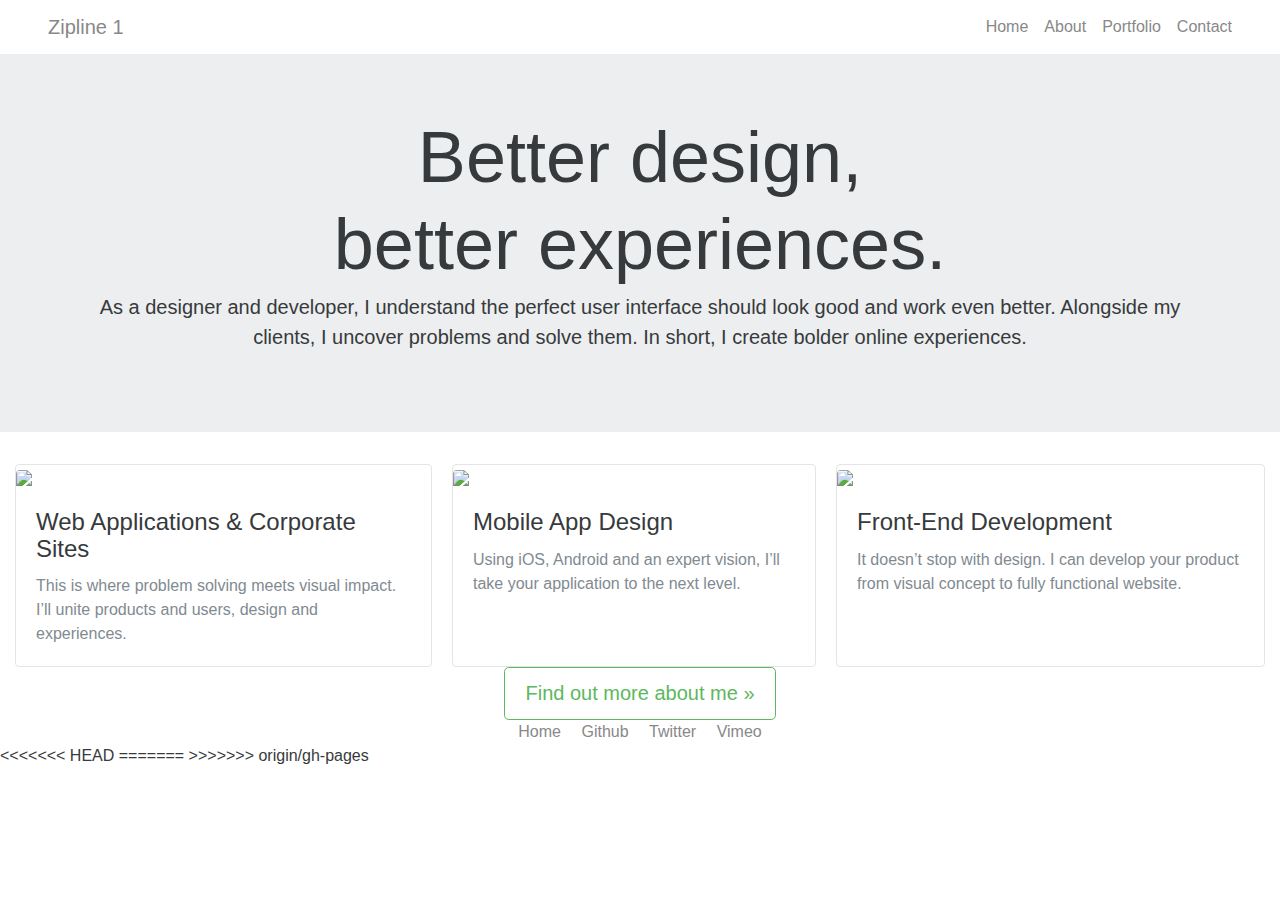
==== commit ee3782a7: "Merge remote-tracking branch 'origin/gh-pages' into gh-pages" ====
--- a/index.html
+++ b/index.html
@@ -90,6 +90,7 @@
     </div> <!-- /container -->
 
 
+<<<<<<< HEAD
     <!-- Bootstrap core JavaScript
     ================================================== -->
     <!-- Placed at the end of the document so the pages load faster -->
@@ -98,5 +99,12 @@
     <script src="../../dist/js/bootstrap.min.js"></script>
     <!-- IE10 viewport hack for Surface/desktop Windows 8 bug -->
     <script src="../../assets/js/ie10-viewport-bug-workaround.js"></script>
+=======
+    </div> <!--end of container -->
+    <script src="js/jQuery 1-7-2.min.js"></script>
+    <script src="js/smoothscroll.js"></script>
+    <script src="js/vendor/jquery.min.js"></script>
+    <script src="js/app.js"></script>
+>>>>>>> origin/gh-pages
   </body>
 </html>
--- a/css/style.css
+++ b/css/style.css
@@ -1,3 +1,4 @@
+<<<<<<< HEAD
 /* Move down content because we have a fixed navbar that is 50px tall */
 body {
   padding-bottom: 2rem;
@@ -14,6 +15,74 @@
 
 .nav-link, .navbar-brand{
   color: #888;
+=======
+
+h1{
+  font-family: 'Open Sans', sans-serif;
+  font-weight: 800;
+  font-size: 32px;
+  text-transform: uppercase;
+}
+
+h2{
+  font-family: 'Open Sans', sans-serif;
+  font-weight: 600;
+  font-size: 24px;
+  color: #736d79;
+  padding-left: 1em;
+}
+
+p{
+  font-family: 'Open Sans', sans-serif;
+  font-weight: 400;
+  color: #736d79;
+}
+
+p a{
+  color: #5B4949;
+  line-height: 2;
+  font-family: 'Open Sans', sans-serif;
+  font-weight: 600;
+  text-decoration: none;
+}
+
+p a:hover{
+  border-bottom: 2px solid #5B4949;
+}
+
+img{
+  border-radius: 3px;
+}
+
+.container{
+  margin-right: 3em;
+}
+
+.logo{
+  padding: 1em;
+  margin-bottom: -5px;
+  display: inline-flex;
+  align-items: center;
+  justify-content: center;
+}
+
+.intro{
+  color: #333;
+  line-height: 2;
+  margin: 0 auto;
+}
+
+a{
+  text-decoration: none;
+  font-family: 'Open Sans', sans-serif;
+  font-weight: 400;
+}
+
+header{
+  background-color: #f1d31d;
+  height: 400px;
+  text-align: center;
+>>>>>>> origin/gh-pages
 }
 
 .jumbotron{
@@ -23,6 +92,7 @@
   height: 500px;
 }
 
+<<<<<<< HEAD
 .card-deck-wrapper{
   display: flex;
 }
@@ -43,6 +113,31 @@
 #about-me{
   margin-bottom: 3rem;
   margin-top: 3rem;
+=======
+nav a{
+  color: #736d79;
+  align-items: center;
+  text-align: center;
+}
+
+nav a:hover{
+  color: #f1d31d;
+  border-bottom: 3px solid #f1d31d;
+  padding-bottom: 35px;
+  transition: width 2s ease-in-out 1s;
+}
+
+hr{
+  height: 1px;
+  border: 0;
+  border-top: 2px solid #736d79;
+  padding: 0;
+}
+
+.lead-text{
+  color: #736d79;
+  line-height: 2;
+>>>>>>> origin/gh-pages
 }
 
 #about-me:focus{
@@ -50,6 +145,7 @@
   border-color: darkseagreen;
 }
 
+<<<<<<< HEAD
 #about-me:hover>span{
   padding-left: 10px;
   transition: .2s all linear;
@@ -67,4 +163,26 @@
 footer{
   height: 115px;
   padding: 50px 0;
+=======
+.thumbnail:hover{
+  cursor: pointer;
+  background: #f1d31d;
 }
+
+.skills{
+  font-family: 'Open Sans', sans-serif;
+  font-weight: 600;
+  font-size: 18px;
+  color: #736d79;
+  text-align: center;
+}
+
+footer a{
+  color: #736d79;
+  text-align: center;
+}
+
+footer a:hover{
+  color: #f1d31d;
+>>>>>>> origin/gh-pages
+}
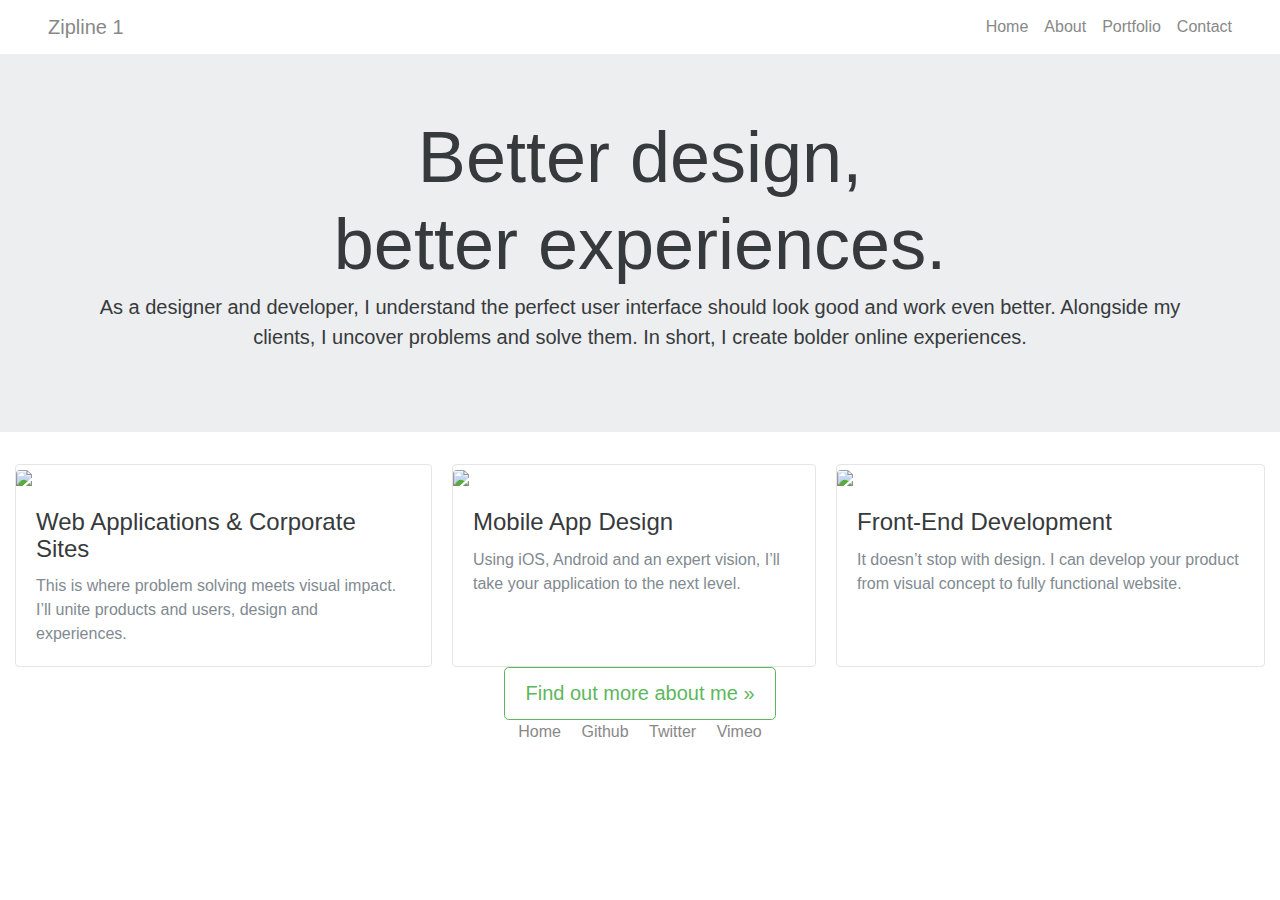
==== commit 35f952ef: "deleted conflicts" ====
--- a/index.html
+++ b/index.html
@@ -90,7 +90,6 @@
     </div> <!-- /container -->
 
 
-<<<<<<< HEAD
     <!-- Bootstrap core JavaScript
     ================================================== -->
     <!-- Placed at the end of the document so the pages load faster -->
@@ -99,12 +98,12 @@
     <script src="../../dist/js/bootstrap.min.js"></script>
     <!-- IE10 viewport hack for Surface/desktop Windows 8 bug -->
     <script src="../../assets/js/ie10-viewport-bug-workaround.js"></script>
-=======
+
     </div> <!--end of container -->
     <script src="js/jQuery 1-7-2.min.js"></script>
     <script src="js/smoothscroll.js"></script>
     <script src="js/vendor/jquery.min.js"></script>
     <script src="js/app.js"></script>
->>>>>>> origin/gh-pages
+
   </body>
 </html>
--- a/css/style.css
+++ b/css/style.css
@@ -1,4 +1,4 @@
-<<<<<<< HEAD
+
 /* Move down content because we have a fixed navbar that is 50px tall */
 body {
   padding-bottom: 2rem;
@@ -15,7 +15,6 @@
 
 .nav-link, .navbar-brand{
   color: #888;
-=======
 
 h1{
   font-family: 'Open Sans', sans-serif;
@@ -82,7 +81,6 @@
   background-color: #f1d31d;
   height: 400px;
   text-align: center;
->>>>>>> origin/gh-pages
 }
 
 .jumbotron{
@@ -92,7 +90,6 @@
   height: 500px;
 }
 
-<<<<<<< HEAD
 .card-deck-wrapper{
   display: flex;
 }
@@ -113,7 +110,7 @@
 #about-me{
   margin-bottom: 3rem;
   margin-top: 3rem;
-=======
+
 nav a{
   color: #736d79;
   align-items: center;
@@ -137,7 +134,6 @@
 .lead-text{
   color: #736d79;
   line-height: 2;
->>>>>>> origin/gh-pages
 }
 
 #about-me:focus{
@@ -145,7 +141,7 @@
   border-color: darkseagreen;
 }
 
-<<<<<<< HEAD
+
 #about-me:hover>span{
   padding-left: 10px;
   transition: .2s all linear;
@@ -163,7 +159,7 @@
 footer{
   height: 115px;
   padding: 50px 0;
-=======
+
 .thumbnail:hover{
   cursor: pointer;
   background: #f1d31d;
@@ -184,5 +180,4 @@
 
 footer a:hover{
   color: #f1d31d;
->>>>>>> origin/gh-pages
 }
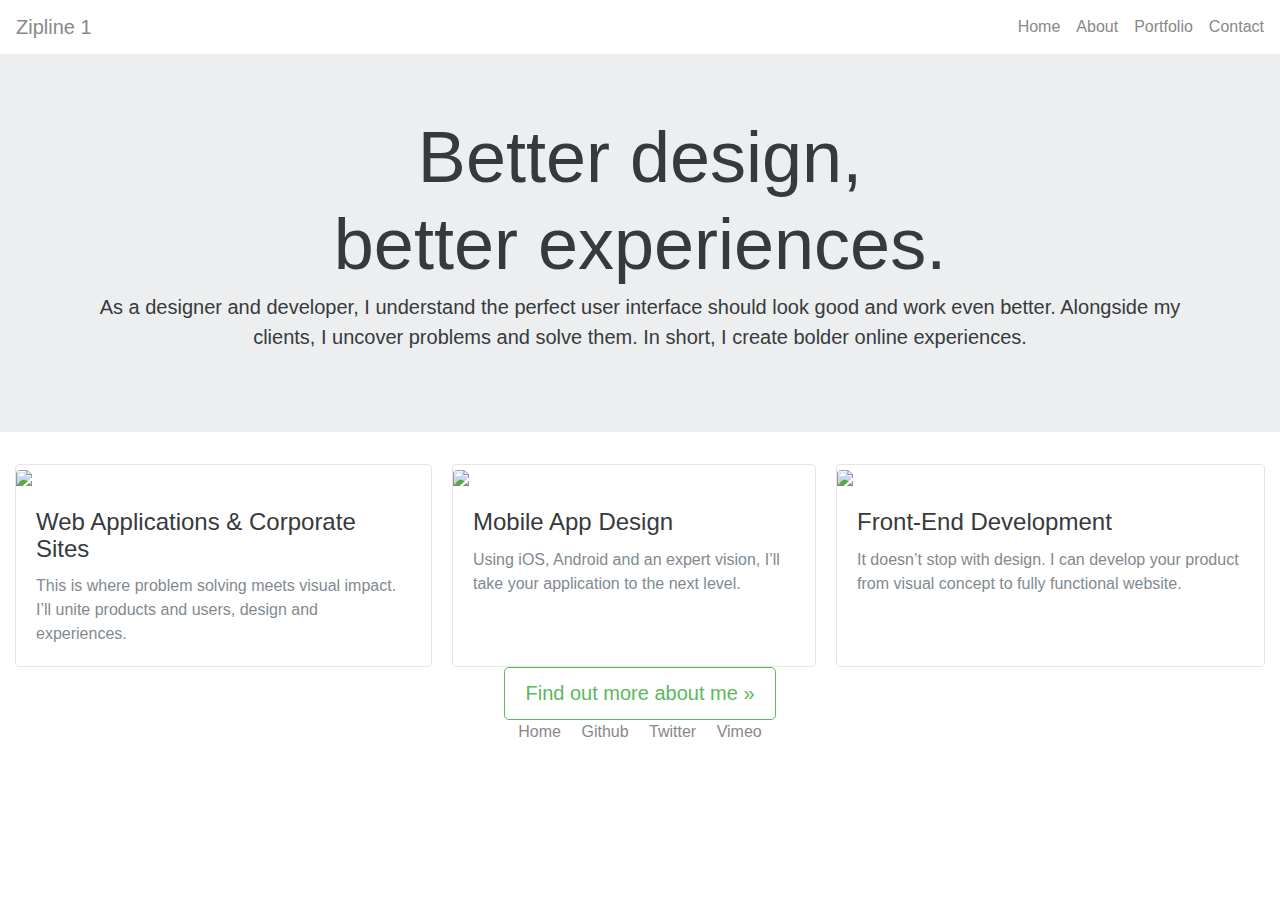
==== commit 873f0f05: "reconfig" ====
--- a/index.html
+++ b/index.html
@@ -10,11 +10,12 @@
     <link rel="icon" href="img/favicon.ico">
     <title>Zipline 1: FCC</title>
 
+    <!-- Custom styles for this template -->
+    <link href="css/style.css" rel="stylesheet">
+   
     <!-- Bootstrap core CSS -->
     <link href="css/bootstrap.min.css" rel="stylesheet">
 
-    <!-- Custom styles for this template -->
-    <link href="css/style.css" rel="stylesheet">
   </head>
 
   <body>
--- a/css/style.css
+++ b/css/style.css
@@ -141,7 +141,12 @@
   border-color: darkseagreen;
 }
 
-
+#about-me{
+    margin-top: 3rem;
+    margin-bottom: 3rem;
+}
+    
+    
 #about-me:hover>span{
   padding-left: 10px;
   transition: .2s all linear;
@@ -152,6 +157,11 @@
   transition: .2s all linear;
 }
 
+.center-block{
+    margin-top: 3rem;
+    margin-bottom: 3rem;
+}
+    
 a:hover {
     color: darkseagreen;
 }
